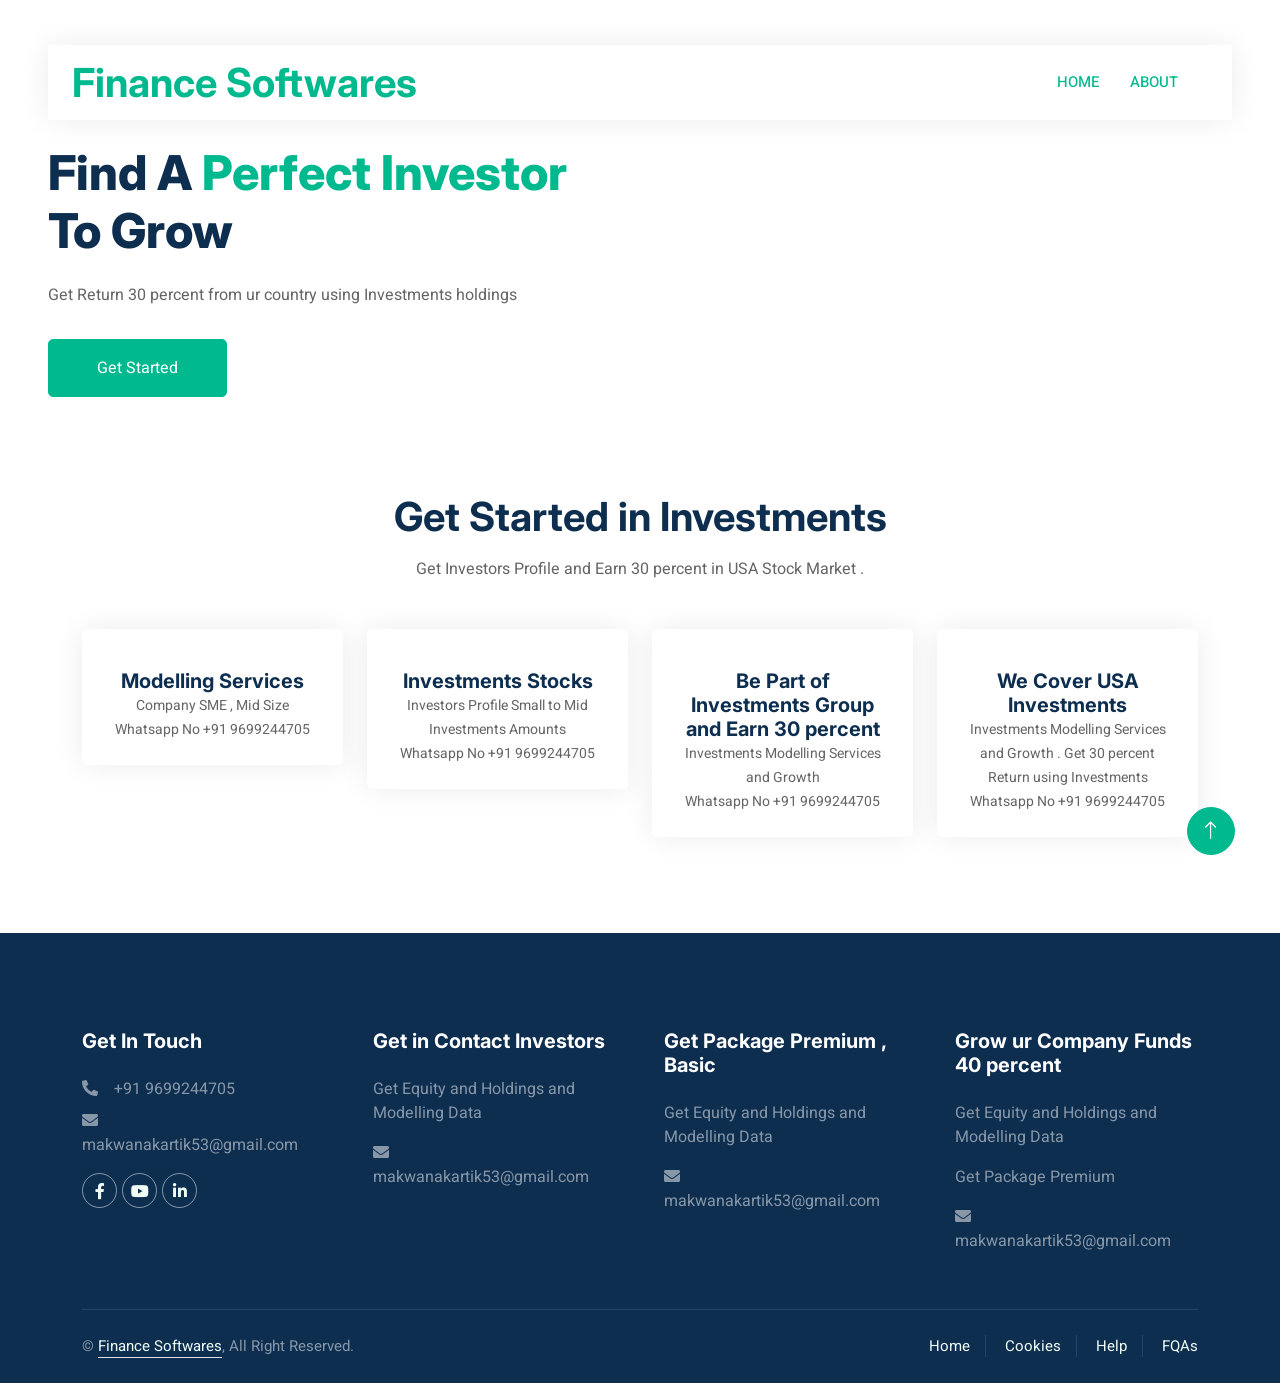
==== index.html @ 6b290e20 "Add files via upload" ====
<!DOCTYPE html>
<html lang="en">

<head>
    <meta charset="utf-8">
    <title>Finance Softwares</title>
    <meta content="width=device-width, initial-scale=1.0" name="viewport">
    <meta content="" name="keywords">
    <meta content="" name="description">

    <!-- Favicon -->
    <link href="img/favicon.ico" rel="icon">

    <!-- Google Web Fonts -->
    <link rel="preconnect" href="https://fonts.googleapis.com">
    <link rel="preconnect" href="https://fonts.gstatic.com" crossorigin>
    <link href="https://fonts.googleapis.com/css2?family=Heebo:wght@400;500;600&family=Inter:wght@700;800&display=swap" rel="stylesheet">
    
    <!-- Icon Font Stylesheet -->
    <link href="https://cdnjs.cloudflare.com/ajax/libs/font-awesome/5.10.0/css/all.min.css" rel="stylesheet">
    <link href="https://cdn.jsdelivr.net/npm/bootstrap-icons@1.4.1/font/bootstrap-icons.css" rel="stylesheet">

    <!-- Libraries Stylesheet -->
    <link href="animate.min.css" rel="stylesheet">
    <link href="owl.carousel.min.css" rel="stylesheet">

    <!-- Customized Bootstrap Stylesheet -->
    <link href="bootstrap.min.css" rel="stylesheet">

    <!-- Template Stylesheet -->
    <link href="style.css" rel="stylesheet">
</head>

<body>
    <div class="container-fluid bg-white p-0">
        <!-- Spinner Start -->
        <div id="spinner" class="show bg-white position-fixed translate-middle w-100 vh-100 top-50 start-50 d-flex align-items-center justify-content-center">
            <div class="spinner-border text-primary" style="width: 3rem; height: 3rem;" role="status">
                <span class="sr-only">Loading...</span>
            </div>
        </div>
        <!-- Spinner End -->


        <!-- Navbar Start -->
        <div class="container-fluid nav-bar bg-transparent">
            <nav class="navbar navbar-expand-lg bg-white navbar-light py-0 px-4">
                <a href="index.html" class="navbar-brand d-flex align-items-center text-center">
                    <!-- 
                    <div class="icon p-2 me-2">
                        <img class="img-fluid" src="img/icon-deal.png" alt="Icon" style="width: 30px; height: 30px;">
                    </div>

                     -->
                    <h1 class="m-0 text-primary">Finance Softwares </h1>
                </a>
                
                <button type="button" class="navbar-toggler" data-bs-toggle="collapse" data-bs-target="#navbarCollapse">
                    <span class="navbar-toggler-icon"></span>
                </button>

                <div class="collapse navbar-collapse" id="navbarCollapse">
                    <div class="navbar-nav ms-auto">
                        <br>
                        <a href="index.html" class="nav-item nav-link active">Home</a>
                        <a href="index.html" class="nav-item nav-link active">About</a>

                        <!--
                        <a href="about.html" class="nav-item nav-link">About</a>
                        <div class="nav-item dropdown">
                            <a href="#" class="nav-link dropdown-toggle" data-bs-toggle="dropdown">Property</a>
                            <div class="dropdown-menu rounded-0 m-0">
                                <a href="property-list.html" class="dropdown-item">Property List</a>
                                <a href="property-type.html" class="dropdown-item">Property Type</a>
                                <a href="property-agent.html" class="dropdown-item">Property Agent</a>
                            </div>
                        </div>

                       -->
                        <!--
                        <div class="nav-item dropdown">
                            <a href="#" class="nav-link dropdown-toggle" data-bs-toggle="dropdown">Pages</a>
                            <div class="dropdown-menu rounded-0 m-0">
                                <a href="testimonial.html" class="dropdown-item">Testimonial</a>
                                <a href="404.html" class="dropdown-item">404 Error</a>
                            </div>
                        </div>
                    -->

                        <!--
                        <a href="contact.html" class="nav-item nav-link">Contact</a>

                        -->
                    </div>
                    <!--
                    <a href="https://htmlcodex.com/downloading/?item=2259" class="btn btn-primary px-3 d-none d-lg-flex">Buy Pro Version</a>  -->
                </div>
            </nav>
        </div>
        <!-- Navbar End -->


        <!-- Header Start -->

        <div class="container-fluid header bg-white p-0">
            <div class="row g-0 align-items-center flex-column-reverse flex-md-row">

                <div class="col-md-6 p-5 mt-lg-5">
                    <br><br>
                    <h1 class="display-5 animated fadeIn mb-4">Find A <span class="text-primary">Perfect Investor</span> To Grow </h1>
                    <p class="animated fadeIn mb-4 pb-2">Get Return 30 percent from ur country using Investments holdings </p>
                    <a href="https://docs.google.com/forms/d/e/1FAIpQLSdVEsr5Ji3tUm2DbNP66IFJS5bECZUF4_g6xQjrpsQRnaDtdA/viewform?usp=publish-editor
" class="btn btn-primary py-3 px-5 me-3 animated fadeIn">Get Started</a>
                </div>
                 

                <div class="col-md-6 animated fadeIn">
                    <div class="owl-carousel header-carousel">
                       
                        <div class="owl-carousel-item">
                            <img class="img-fluid" src="https://financesoftwares.github.io/clients/property-9.jpg" alt="">
                        </div>
                    </div>
                </div>

            


            </div>
        </div>
        <!-- Header End -->



        <!-- Team Start -->


        <div class="container-fluid py-5">
            <div class="container">
                <div class="text-center mx-auto mb-5 wow fadeInUp" data-wow-delay="0.1s" style="max-width: 600px;">
                    <h1 class="mb-3">Get Started in Investments </h1>
                    <p>Get Investors Profile and Earn 30 percent in USA Stock Market  .</p>
                </div>
                <div class="row g-4">
                    <div class="col-lg-3 col-md-6 wow fadeInUp" data-wow-delay="0.1s">
                        <div class="team-item rounded overflow-hidden">

                            <!--
                            <div class="position-relative">
                                <img class="img-fluid" src="img/team-1.jpg" alt="">
                                <div class="position-absolute start-50 top-100 translate-middle d-flex align-items-center">
                                    <a class="btn btn-square mx-1" href=""><i class="fab fa-facebook-f"></i></a>
                                    <a class="btn btn-square mx-1" href=""><i class="fab fa-twitter"></i></a>
                                    <a class="btn btn-square mx-1" href=""><i class="fab fa-instagram"></i></a>
                                </div>
                            </div>
                        -->
                            <div class="text-center p-4 mt-3">
                                <h5 class="fw-bold mb-0">Modelling Services</h5>
                                <small>Company SME , Mid Size <br></small>
                                <small>Whatsapp No +91 9699244705</small>
                            </div>
                        </div>
                    </div>
                    <div class="col-lg-3 col-md-6 wow fadeInUp" data-wow-delay="0.3s">
                        <div class="team-item rounded overflow-hidden">

                            <!--
                            <div class="position-relative">
                                <img class="img-fluid" src="img/team-2.jpg" alt="">
                                <div class="position-absolute start-50 top-100 translate-middle d-flex align-items-center">
                                    <a class="btn btn-square mx-1" href=""><i class="fab fa-facebook-f"></i></a>
                                    <a class="btn btn-square mx-1" href=""><i class="fab fa-twitter"></i></a>
                                    <a class="btn btn-square mx-1" href=""><i class="fab fa-instagram"></i></a>
                                </div>
                            </div>
                        -->
                            <div class="text-center p-4 mt-3">
                                <h5 class="fw-bold mb-0">Investments Stocks</h5>
                                <small>Investors Profile Small to Mid Investments Amounts <br></small>
                                <small>Whatsapp No +91 9699244705</small>
                            </div>
                        </div>
                    </div>
                    <div class="col-lg-3 col-md-6 wow fadeInUp" data-wow-delay="0.5s">
                        <div class="team-item rounded overflow-hidden">
                            
                            <div class="text-center p-4 mt-3">
                                <h5 class="fw-bold mb-0">Be Part of Investments Group and Earn 30 percent </h5>
                                <small>Investments Modelling Services and Growth  <br></small>
                                <small>Whatsapp No +91 9699244705</small>
                            </div>
                        </div>
                    </div>
                    <div class="col-lg-3 col-md-6 wow fadeInUp" data-wow-delay="0.7s">
                        <div class="team-item rounded overflow-hidden">
                            
                            <div class="text-center p-4 mt-3">
                                <h5 class="fw-bold mb-0">We Cover USA Investments  </h5>
                                <small>Investments Modelling Services and Growth  . Get 30 percent Return using Investments <br></small>

                                <small>Whatsapp No +91 9699244705</small>
                            </div>
                        </div>
                    </div>
                </div>
            </div>
        </div>
   
        <!-- Team End -->


        <!-- Testimonial Start -->

        <!--
        <div class="container-fluid py-5">
            <div class="container">
                <div class="text-center mx-auto mb-5 wow fadeInUp" data-wow-delay="0.1s" style="max-width: 600px;">
                    <h1 class="mb-3">Our Clients Say!</h1>
                    <p>Eirmod sed ipsum dolor sit rebum labore magna erat. Tempor ut dolore lorem kasd vero ipsum sit eirmod sit. Ipsum diam justo sed rebum vero dolor duo.</p>
                </div>
                <div class="owl-carousel testimonial-carousel wow fadeInUp" data-wow-delay="0.1s">
                    <div class="testimonial-item bg-light rounded p-3">
                        <div class="bg-white border rounded p-4">
                            <p>Tempor stet labore dolor clita stet diam amet ipsum dolor duo ipsum rebum stet dolor amet diam stet. Est stet ea lorem amet est kasd kasd erat eos</p>
                            <div class="d-flex align-items-center">
                                <img class="img-fluid flex-shrink-0 rounded" src="img/testimonial-1.jpg" style="width: 45px; height: 45px;">
                                <div class="ps-3">
                                    <h6 class="fw-bold mb-1">Client Name</h6>
                                    <small>Profession</small>
                                </div>
                            </div>
                        </div>
                    </div>
                    <div class="testimonial-item bg-light rounded p-3">
                        <div class="bg-white border rounded p-4">
                            <p>Tempor stet labore dolor clita stet diam amet ipsum dolor duo ipsum rebum stet dolor amet diam stet. Est stet ea lorem amet est kasd kasd erat eos</p>
                            <div class="d-flex align-items-center">
                                <img class="img-fluid flex-shrink-0 rounded" src="img/testimonial-2.jpg" style="width: 45px; height: 45px;">
                                <div class="ps-3">
                                    <h6 class="fw-bold mb-1">Client Name</h6>
                                    <small>Profession</small>
                                </div>
                            </div>
                        </div>
                    </div>
                    <div class="testimonial-item bg-light rounded p-3">
                        <div class="bg-white border rounded p-4">
                            <p>Tempor stet labore dolor clita stet diam amet ipsum dolor duo ipsum rebum stet dolor amet diam stet. Est stet ea lorem amet est kasd kasd erat eos</p>
                            <div class="d-flex align-items-center">
                                <img class="img-fluid flex-shrink-0 rounded" src="img/testimonial-3.jpg" style="width: 45px; height: 45px;">
                                <div class="ps-3">
                                    <h6 class="fw-bold mb-1">Client Name</h6>
                                    <small>Profession</small>
                                </div>
                            </div>
                        </div>
                    </div>
                </div>
            </div>
        </div>

    -->
        <!-- Testimonial End -->
        

        <!-- Footer Start -->
        <div class="container-fluid bg-dark text-white-50 footer pt-5 mt-5 wow fadeIn" data-wow-delay="0.1s">
            <div class="container py-5">
                <div class="row g-5">
                    <div class="col-lg-3 col-md-6">
                        <h5 class="text-white mb-4">Get In Touch</h5>
                      
                        <p class="mb-2"><i class="fa fa-phone-alt me-3"></i>+91 9699244705</p>
                        <p class="mb-2"><i class="fa fa-envelope me-3"></i>makwanakartik53@gmail.com</p>
                        <div class="d-flex pt-2">
                           <!-- <a class="btn btn-outline-light btn-social" href=""><i class="fab fa-twitter"></i></a> -->
                            <a class="btn btn-outline-light btn-social" href=""><i class="fab fa-facebook-f"></i></a>
                            <a class="btn btn-outline-light btn-social" href="https://www.youtube.com/@kartikmakwana6328"><i class="fab fa-youtube"></i></a>
                            <a class="btn btn-outline-light btn-social" href="https://www.linkedin.com/in/karthik-makwana-8887b1145/"><i class="fab fa-linkedin-in"></i></a>
                        </div>
                    </div>
                    <!--
                    <div class="col-lg-3 col-md-6">
                        <h5 class="text-white mb-4">Quick Links</h5>
                        <a class="btn btn-link text-white-50" href="">About Us</a>
                        <a class="btn btn-link text-white-50" href="">Contact Us</a>
                        <a class="btn btn-link text-white-50" href="">Our Services</a>
                        <a class="btn btn-link text-white-50" href="">Privacy Policy</a>
                        <a class="btn btn-link text-white-50" href="">Terms & Condition</a>
                    </div>

                -->
  
                    <div class="col-lg-3 col-md-6">
                        <h5 class="text-white mb-4">Get in Contact Investors</h5>
                        <p> Get Equity and Holdings and Modelling Data </p>
                         <p class="mb-2"><i class="fa fa-envelope me-3"></i>makwanakartik53@gmail.com</p>
                    </div>


                    <div class="col-lg-3 col-md-6">
                        <h5 class="text-white mb-4">Get Package Premium , Basic </h5>
                        <p> Get Equity and Holdings and Modelling Data </p>
                         <p class="mb-2"><i class="fa fa-envelope me-3"></i>makwanakartik53@gmail.com</p>
                    </div>

                    <div class="col-lg-3 col-md-6">
                        <h5 class="text-white mb-4">Grow ur Company Funds 40 percent  </h5>
                        <p> Get Equity and Holdings and Modelling Data </p>
						<p> Get Package Premium </p>
                         <p class="mb-2"><i class="fa fa-envelope me-3"></i>makwanakartik53@gmail.com</p>
                    </div>		

					

                </div>
            </div>
            <div class="container">
                <div class="copyright">
                    <div class="row">
                        <div class="col-md-6 text-center text-md-start mb-3 mb-md-0">
                            &copy; <a class="border-bottom" href="#">Finance Softwares</a>, All Right Reserved. 
							

                        </div>
                        <div class="col-md-6 text-center text-md-end">
                            <div class="footer-menu">
                                <a href="">Home</a>
                                <a href="">Cookies</a>
                                <a href="">Help</a>
                                <a href="">FQAs</a>
                            </div>
                        </div>
                    </div>
                </div>
            </div>
        </div>
        <!-- Footer End -->


        <!-- Back to Top -->
        <a href="#" class="btn btn-lg btn-primary btn-lg-square back-to-top"><i class="bi bi-arrow-up"></i></a>
    </div>

    <!-- JavaScript Libraries -->
    <script src="https://code.jquery.com/jquery-3.4.1.min.js"></script>
    <script src="https://cdn.jsdelivr.net/npm/bootstrap@5.0.0/dist/js/bootstrap.bundle.min.js"></script>
    <script src="lib/wow/wow.min.js"></script>
    <script src="lib/easing/easing.min.js"></script>
    <script src="lib/waypoints/waypoints.min.js"></script>
    <script src="lib/owlcarousel/owl.carousel.min.js"></script>

    <!-- Template Javascript -->
    <script src="main.js"></script>
</body>

</html>
---- style.css ----
/********** Template CSS **********/
:root {
    --primary: #00B98E;
    --secondary: #FF6922;
    --light: #EFFDF5;
    --dark: #0E2E50;
}

.back-to-top {
    position: fixed;
    display: none;
    right: 45px;
    bottom: 45px;
    z-index: 99;
}


/*** Spinner ***/
#spinner {
    opacity: 0;
    visibility: hidden;
    transition: opacity .5s ease-out, visibility 0s linear .5s;
    z-index: 99999;
}

#spinner.show {
    transition: opacity .5s ease-out, visibility 0s linear 0s;
    visibility: visible;
    opacity: 1;
}


/*** Button ***/
.btn {
    transition: .5s;
}

.btn.btn-primary,
.btn.btn-secondary {
    color: #FFFFFF;
}

.btn-square {
    width: 38px;
    height: 38px;
}

.btn-sm-square {
    width: 32px;
    height: 32px;
}

.btn-lg-square {
    width: 48px;
    height: 48px;
}

.btn-square,
.btn-sm-square,
.btn-lg-square {
    padding: 0;
    display: flex;
    align-items: center;
    justify-content: center;
    font-weight: normal;
    border-radius: 50px;
}


/*** Navbar ***/
.nav-bar {
    position: relative;
    margin-top: 45px;
    padding: 0 3rem;
    transition: .5s;
    z-index: 9999;
}

.nav-bar.sticky-top {
    position: sticky;
    padding: 0;
    z-index: 9999;
}


.navbar {
   box-shadow: 0 0 30px rgba(0, 0, 0, .08); 
}



.navbar .dropdown-toggle::after {
    border: none;
    content: "\f107";
    font-family: "Font Awesome 5 Free";
    font-weight: 900;
    vertical-align: middle;
    margin-left: 5px;
    transition: .5s;
}

.navbar .dropdown-toggle[aria-expanded=true]::after {
    transform: rotate(-180deg);
}

.navbar-light .navbar-nav .nav-link {
    margin-right: 30px;
    padding: 25px 0;
     color: #FFFFFF; 
    font-size: 15px;
    text-transform: uppercase;
    outline: none;
}

.navbar-light .navbar-nav .nav-link:hover,
.navbar-light .navbar-nav .nav-link.active {
    color: var(--primary);
}

@media (max-width: 991.98px) {
    .nav-bar {
        margin: 0;
        padding: 0;
    }

    .navbar-light .navbar-nav .nav-link  {
        margin-right: 0;
        padding: 10px 0;
    }

    /*
    .navbar-light .navbar-nav {
        border-top: 1px solid #EEEEEE; 
    }
    */


    /* Remove grey border from mobile menu button */
.navbar-toggler,
.navbar-toggler:focus,
.navbar-toggler:active {
    border: none !important;
    outline: none !important;
    box-shadow: none !important;
}

/* Remove collapse border */
.navbar-collapse {
    border: none !important;
}


 

}

.navbar-light .navbar-brand {
    height: 75px;
}

.navbar-light .navbar-nav .nav-link {
    color: var(--dark);
    font-weight: 500;
}

@media (min-width: 992px) {
    .navbar .nav-item .dropdown-menu {
        display: block;
        top: 100%;
        margin-top: 0;
        transform: rotateX(-75deg);
        transform-origin: 0% 0%;
        opacity: 0;
        visibility: hidden;
        transition: .5s;
        
    }

    .navbar .nav-item:hover .dropdown-menu {
        transform: rotateX(0deg);
        visibility: visible;
        transition: .5s;
        opacity: 1;
    }
}


/*** Header ***/
@media (min-width: 992px) {
    .header {
        margin-top: -120px;
    }
}

.header-carousel .owl-nav {
    position: absolute;
    top: 50%;
    left: -25px;
    transform: translateY(-50%);
    display: flex;
    flex-direction: column;
}

.header-carousel .owl-nav .owl-prev,
.header-carousel .owl-nav .owl-next {
    margin: 7px 0;
    width: 50px;
    height: 50px;
    display: flex;
    align-items: center;
    justify-content: center;
    color: #FFFFFF;
    background: var(--primary);
    border-radius: 40px;
    font-size: 20px;
    transition: .5s;
}

.header-carousel .owl-nav .owl-prev:hover,
.header-carousel .owl-nav .owl-next:hover {
    background: var(--dark);
}


@media (max-width: 768px) {
    .header-carousel .owl-nav {
        left: 25px;
    }
}


.breadcrumb-item + .breadcrumb-item::before {
    color: #DDDDDD;
}


/*** Icon ***/
.icon {
    padding: 15px;
    display: inline-flex;
    align-items: center;
    justify-content: center;
    background: #FFFFFF !important;
    border-radius: 50px;
    border: 1px dashed var(--primary) !important;
}


/*** About ***/
.about-img img {
    position: relative;
    z-index: 2;
}

.about-img::before {
    position: absolute;
    content: "";
    top: 0;
    left: -50%;
    width: 100%;
    height: 100%;
    background: var(--primary);
    transform: skew(20deg);
    z-index: 1;
}


/*** Category ***/
.cat-item div {
    background: #FFFFFF;
    border: 1px dashed rgba(0, 185, 142, .3);
    transition: .5s;
}

.cat-item:hover div {
    background: var(--primary);
    border-color: transparent;
}

.cat-item div * {
    transition: .5s;
}

.cat-item:hover div * {
    color: #FFFFFF !important;
}


/*** Property List ***/
.nav-pills .nav-item .btn {
    color: var(--dark);
}

.nav-pills .nav-item .btn:hover,
.nav-pills .nav-item .btn.active {
    color: #FFFFFF;
}

.property-item {
    box-shadow: 0 0 30px rgba(0, 0, 0, .08);
}

.property-item img {
    transition: .5s;
}

.property-item:hover img {
    transform: scale(1.1);
}



.property-item .border-top {
    border-top: 1px dashed rgba(0, 185, 142, .3) !important;
}



.property-item .border-end {
    border-right: 1px dashed rgba(0, 185, 142, .3) !important;
}


/*** Team ***/
.team-item {
    box-shadow: 0 0 30px rgba(0, 0, 0, .08);
    transition: .5s;
}

.team-item .btn {
    color: var(--primary);
    background: #FFFFFF;
    box-shadow: 0 0 30px rgba(0, 0, 0, .15);
}

.team-item .btn:hover {
    color: #FFFFFF;
    background: var(--primary);
}

.team-item:hover {
    border-color: var(--secondary) !important;
}

.team-item:hover .bg-primary {
    background: var(--secondary) !important;
}

.team-item:hover .bg-primary i {
    color: var(--secondary) !important;
}


/*** Testimonial ***/
.testimonial-carousel {
    padding-left: 1.5rem;
    padding-right: 1.5rem;
}

@media (min-width: 576px) {
    .testimonial-carousel {
        padding-left: 4rem;
        padding-right: 4rem;
    }
}

.testimonial-carousel .testimonial-item .border {
    border: 1px dashed rgba(0, 185, 142, .3) !important;
}

.testimonial-carousel .owl-nav {
    position: absolute;
    width: 100%;
    height: 40px;
    top: calc(50% - 20px);
    left: 0;
    display: flex;
    justify-content: space-between;
    z-index: 1;
}

.testimonial-carousel .owl-nav .owl-prev,
.testimonial-carousel .owl-nav .owl-next {
    position: relative;
    width: 40px;
    height: 40px;
    display: flex;
    align-items: center;
    justify-content: center;
    color: #FFFFFF;
    background: var(--primary);
    border-radius: 40px;
    font-size: 20px;
    transition: .5s;
}

.testimonial-carousel .owl-nav .owl-prev:hover,
.testimonial-carousel .owl-nav .owl-next:hover {
    background: var(--dark);
}


/*** Footer ***/
.footer .btn.btn-social {
    margin-right: 5px;
    width: 35px;
    height: 35px;
    display: flex;
    align-items: center;
    justify-content: center;
    color: var(--light);
    border: 1px solid rgba(255,255,255,0.5);
    border-radius: 35px;
    transition: .3s;
}

.footer .btn.btn-social:hover {
    color: var(--primary);
    border-color: var(--light);
}

.footer .btn.btn-link {
    display: block;
    margin-bottom: 5px;
    padding: 0;
    text-align: left;
    font-size: 15px;
    font-weight: normal;
    text-transform: capitalize;
    transition: .3s;
}

.footer .btn.btn-link::before {
    position: relative;
    content: "\f105";
    font-family: "Font Awesome 5 Free";
    font-weight: 900;
    margin-right: 10px;
}

.footer .btn.btn-link:hover {
    letter-spacing: 1px;
    box-shadow: none;
}

.footer .form-control {
    border-color: rgba(255,255,255,0.5);
}

.footer .copyright {
    padding: 25px 0;
    font-size: 15px;
    border-top: 1px solid rgba(256, 256, 256, .1);
}

.footer .copyright a {
    color: var(--light);
}

.footer .footer-menu a {
    margin-right: 15px;
    padding-right: 15px;
    border-right: 1px solid rgba(255, 255, 255, .1);
}

.footer .footer-menu a:last-child {
    margin-right: 0;
    padding-right: 0;
    border-right: none;
}
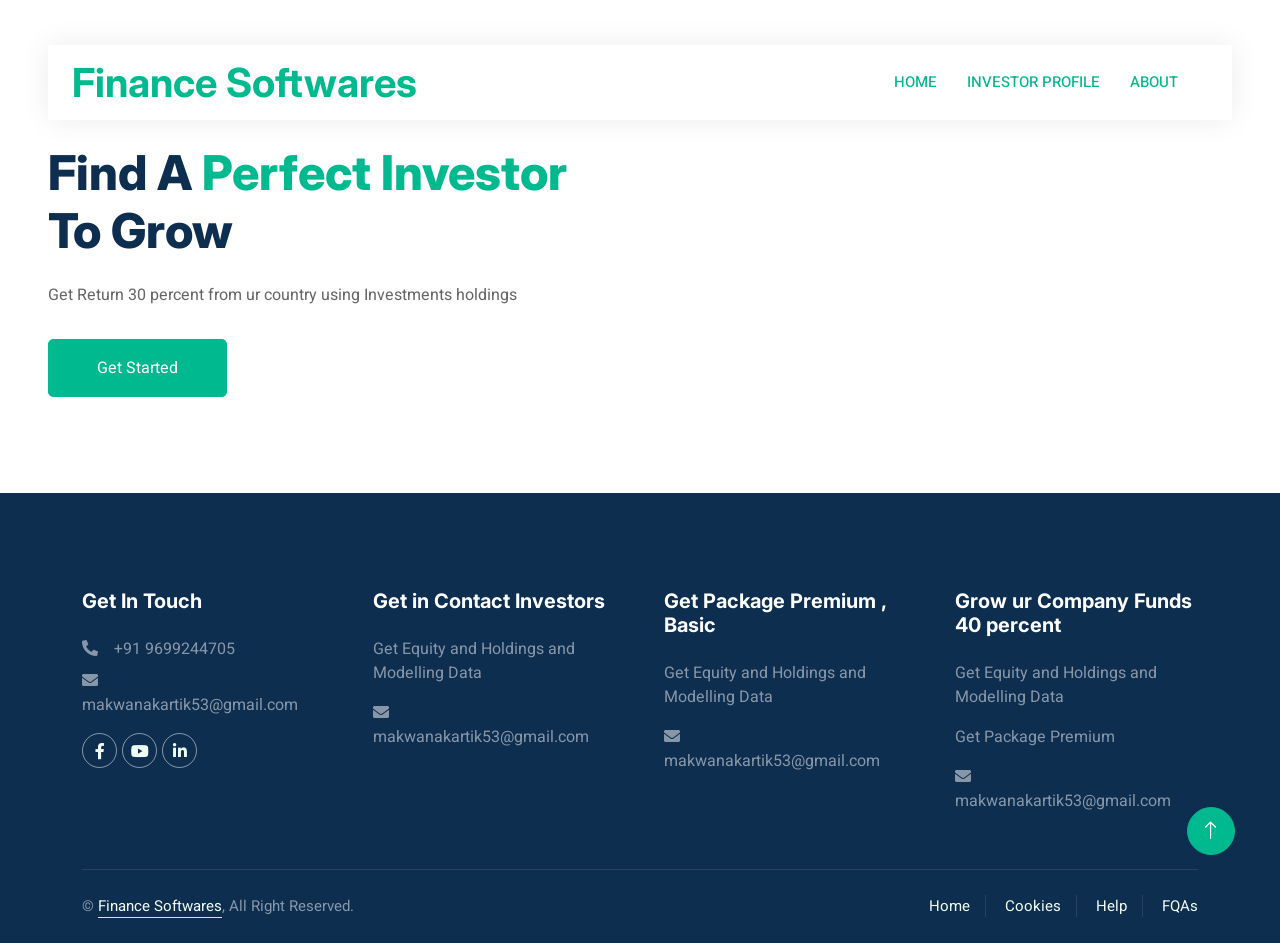
==== commit 074eb591: "Add files via upload" ====
--- a/index.html
+++ b/index.html
@@ -63,7 +63,8 @@
                     <div class="navbar-nav ms-auto">
                         <br>
                         <a href="index.html" class="nav-item nav-link active">Home</a>
-                        <a href="index.html" class="nav-item nav-link active">About</a>
+                        <a href="investor.html" class="nav-item nav-link active">Investor Profile</a>
+                        <a href="about.html" class="nav-item nav-link active">About</a>
 
                         <!--
                         <a href="about.html" class="nav-item nav-link">About</a>
@@ -134,6 +135,7 @@
 
         <!-- Team Start -->
 
+<!--
 
         <div class="container-fluid py-5">
             <div class="container">
@@ -145,16 +147,7 @@
                     <div class="col-lg-3 col-md-6 wow fadeInUp" data-wow-delay="0.1s">
                         <div class="team-item rounded overflow-hidden">
 
-                            <!--
-                            <div class="position-relative">
-                                <img class="img-fluid" src="img/team-1.jpg" alt="">
-                                <div class="position-absolute start-50 top-100 translate-middle d-flex align-items-center">
-                                    <a class="btn btn-square mx-1" href=""><i class="fab fa-facebook-f"></i></a>
-                                    <a class="btn btn-square mx-1" href=""><i class="fab fa-twitter"></i></a>
-                                    <a class="btn btn-square mx-1" href=""><i class="fab fa-instagram"></i></a>
-                                </div>
-                            </div>
-                        -->
+                  
                             <div class="text-center p-4 mt-3">
                                 <h5 class="fw-bold mb-0">Modelling Services</h5>
                                 <small>Company SME , Mid Size <br></small>
@@ -165,16 +158,7 @@
                     <div class="col-lg-3 col-md-6 wow fadeInUp" data-wow-delay="0.3s">
                         <div class="team-item rounded overflow-hidden">
 
-                            <!--
-                            <div class="position-relative">
-                                <img class="img-fluid" src="img/team-2.jpg" alt="">
-                                <div class="position-absolute start-50 top-100 translate-middle d-flex align-items-center">
-                                    <a class="btn btn-square mx-1" href=""><i class="fab fa-facebook-f"></i></a>
-                                    <a class="btn btn-square mx-1" href=""><i class="fab fa-twitter"></i></a>
-                                    <a class="btn btn-square mx-1" href=""><i class="fab fa-instagram"></i></a>
-                                </div>
-                            </div>
-                        -->
+                        
                             <div class="text-center p-4 mt-3">
                                 <h5 class="fw-bold mb-0">Investments Stocks</h5>
                                 <small>Investors Profile Small to Mid Investments Amounts <br></small>
@@ -207,6 +191,10 @@
             </div>
         </div>
    
+
+   -->
+
+
         <!-- Team End -->
 
 
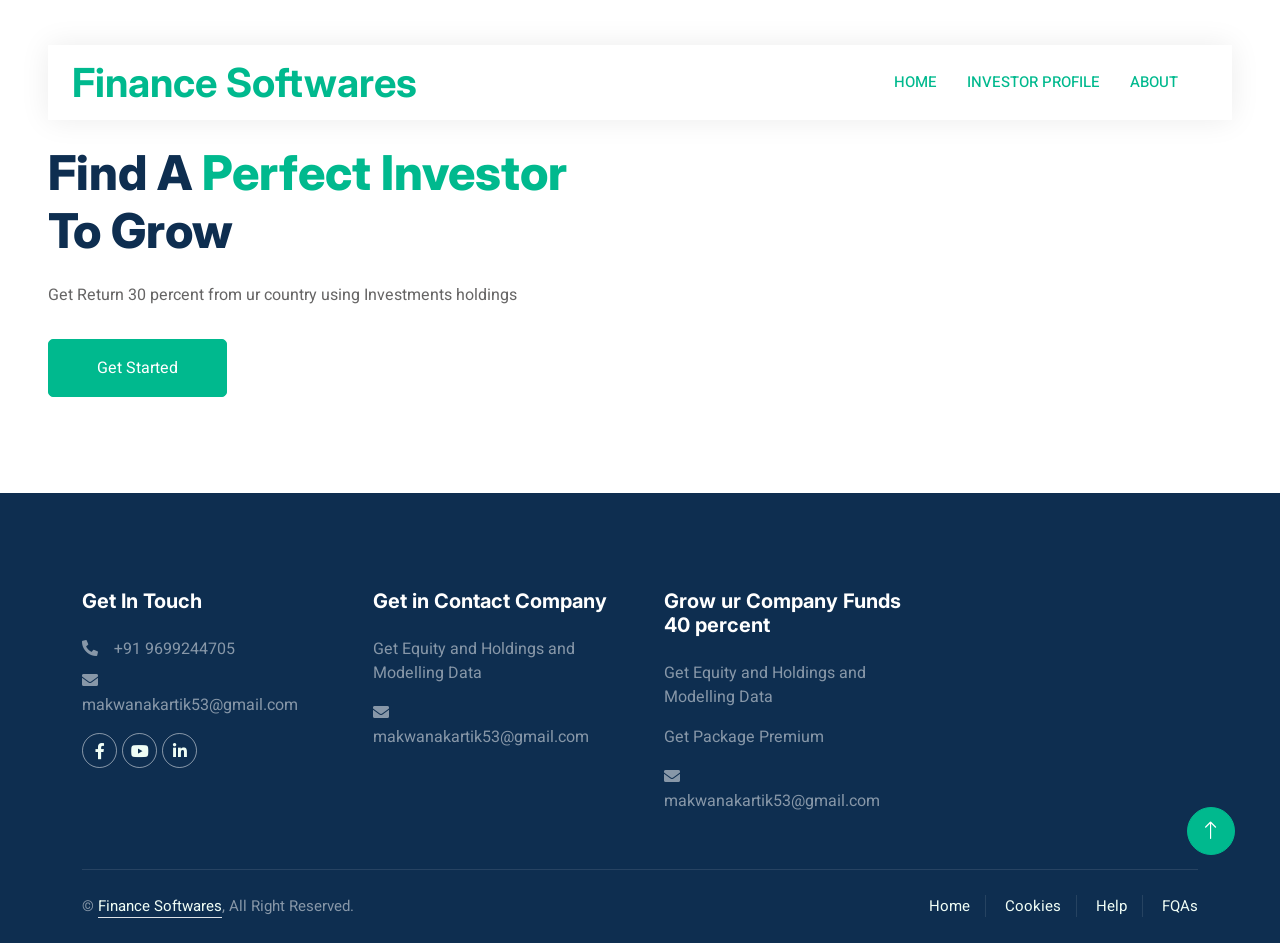
==== commit 7116223e: "Update index.html" ====
--- a/index.html
+++ b/index.html
@@ -281,17 +281,18 @@
                 -->
   
                     <div class="col-lg-3 col-md-6">
-                        <h5 class="text-white mb-4">Get in Contact Investors</h5>
+                        <h5 class="text-white mb-4">Get in Contact Company </h5>
                         <p> Get Equity and Holdings and Modelling Data </p>
                          <p class="mb-2"><i class="fa fa-envelope me-3"></i>makwanakartik53@gmail.com</p>
                     </div>
 
-
+                    <!--
                     <div class="col-lg-3 col-md-6">
                         <h5 class="text-white mb-4">Get Package Premium , Basic </h5>
                         <p> Get Equity and Holdings and Modelling Data </p>
                          <p class="mb-2"><i class="fa fa-envelope me-3"></i>makwanakartik53@gmail.com</p>
                     </div>
+					-->
 
                     <div class="col-lg-3 col-md-6">
                         <h5 class="text-white mb-4">Grow ur Company Funds 40 percent  </h5>
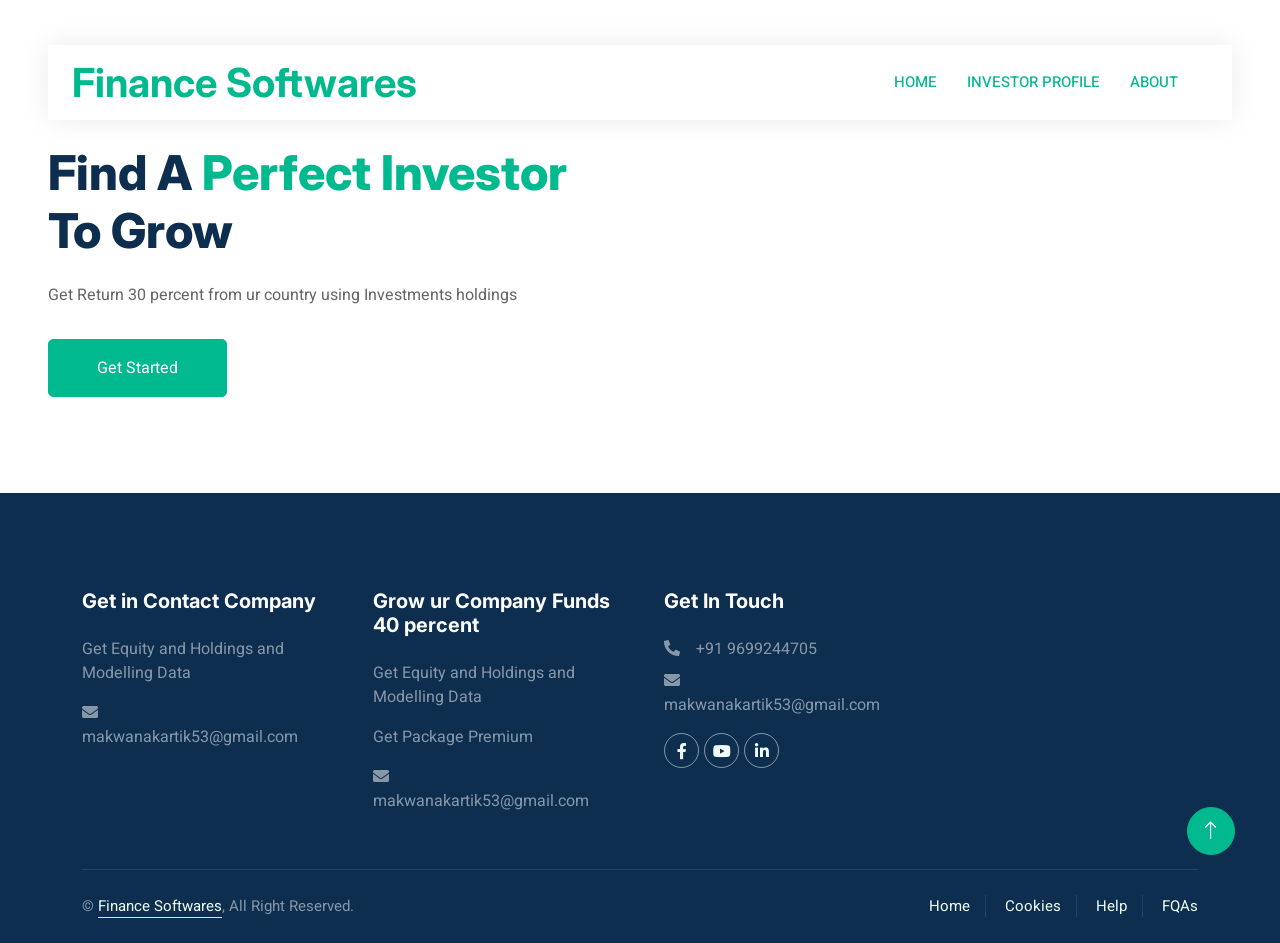
==== commit 484d4195: "Add files via upload" ====
--- a/index.html
+++ b/index.html
@@ -256,6 +256,30 @@
         <div class="container-fluid bg-dark text-white-50 footer pt-5 mt-5 wow fadeIn" data-wow-delay="0.1s">
             <div class="container py-5">
                 <div class="row g-5">
+
+  
+                    <div class="col-lg-3 col-md-6">
+                        <h5 class="text-white mb-4">Get in Contact Company </h5>
+                        <p> Get Equity and Holdings and Modelling Data </p>
+                         <p class="mb-2"><i class="fa fa-envelope me-3"></i>makwanakartik53@gmail.com</p>
+                    </div>
+
+                    <!--
+                    <div class="col-lg-3 col-md-6">
+                        <h5 class="text-white mb-4">Get Package Premium , Basic </h5>
+                        <p> Get Equity and Holdings and Modelling Data </p>
+                         <p class="mb-2"><i class="fa fa-envelope me-3"></i>makwanakartik53@gmail.com</p>
+                    </div>
+					-->
+
+                    <div class="col-lg-3 col-md-6">
+                        <h5 class="text-white mb-4">Grow ur Company Funds 40 percent  </h5>
+                        <p> Get Equity and Holdings and Modelling Data </p>
+						<p> Get Package Premium </p>
+                         <p class="mb-2"><i class="fa fa-envelope me-3"></i>makwanakartik53@gmail.com</p>
+                    </div>		
+
+
                     <div class="col-lg-3 col-md-6">
                         <h5 class="text-white mb-4">Get In Touch</h5>
                       
@@ -268,38 +292,6 @@
                             <a class="btn btn-outline-light btn-social" href="https://www.linkedin.com/in/karthik-makwana-8887b1145/"><i class="fab fa-linkedin-in"></i></a>
                         </div>
                     </div>
-                    <!--
-                    <div class="col-lg-3 col-md-6">
-                        <h5 class="text-white mb-4">Quick Links</h5>
-                        <a class="btn btn-link text-white-50" href="">About Us</a>
-                        <a class="btn btn-link text-white-50" href="">Contact Us</a>
-                        <a class="btn btn-link text-white-50" href="">Our Services</a>
-                        <a class="btn btn-link text-white-50" href="">Privacy Policy</a>
-                        <a class="btn btn-link text-white-50" href="">Terms & Condition</a>
-                    </div>
-
-                -->
-  
-                    <div class="col-lg-3 col-md-6">
-                        <h5 class="text-white mb-4">Get in Contact Company </h5>
-                        <p> Get Equity and Holdings and Modelling Data </p>
-                         <p class="mb-2"><i class="fa fa-envelope me-3"></i>makwanakartik53@gmail.com</p>
-                    </div>
-
-                    <!--
-                    <div class="col-lg-3 col-md-6">
-                        <h5 class="text-white mb-4">Get Package Premium , Basic </h5>
-                        <p> Get Equity and Holdings and Modelling Data </p>
-                         <p class="mb-2"><i class="fa fa-envelope me-3"></i>makwanakartik53@gmail.com</p>
-                    </div>
-					-->
-
-                    <div class="col-lg-3 col-md-6">
-                        <h5 class="text-white mb-4">Grow ur Company Funds 40 percent  </h5>
-                        <p> Get Equity and Holdings and Modelling Data </p>
-						<p> Get Package Premium </p>
-                         <p class="mb-2"><i class="fa fa-envelope me-3"></i>makwanakartik53@gmail.com</p>
-                    </div>		
 
 					
 
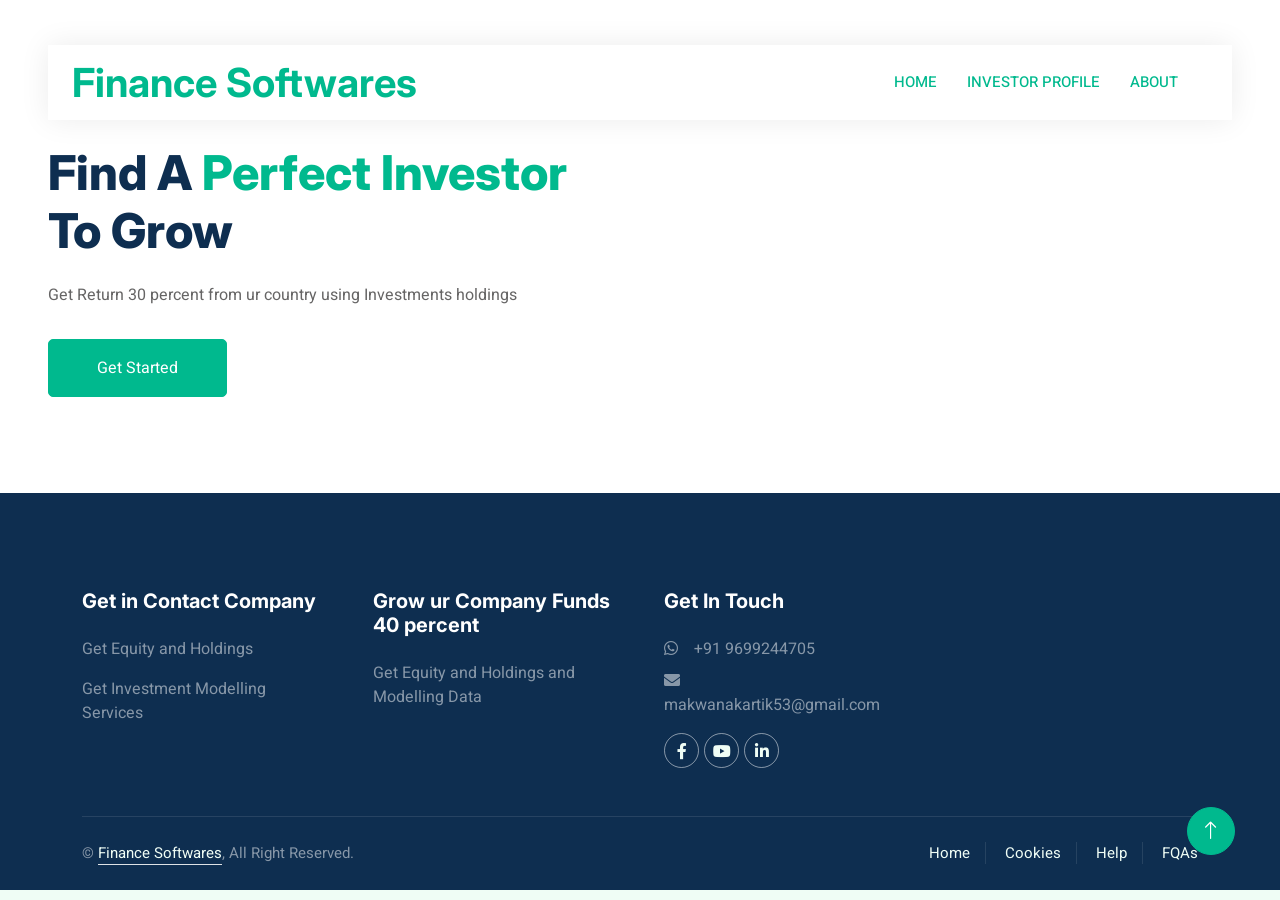
==== commit 70a43038: "Add files via upload" ====
--- a/index.html
+++ b/index.html
@@ -260,30 +260,25 @@
   
                     <div class="col-lg-3 col-md-6">
                         <h5 class="text-white mb-4">Get in Contact Company </h5>
-                        <p> Get Equity and Holdings and Modelling Data </p>
-                         <p class="mb-2"><i class="fa fa-envelope me-3"></i>makwanakartik53@gmail.com</p>
-                    </div>
-
-                    <!--
-                    <div class="col-lg-3 col-md-6">
-                        <h5 class="text-white mb-4">Get Package Premium , Basic </h5>
-                        <p> Get Equity and Holdings and Modelling Data </p>
-                         <p class="mb-2"><i class="fa fa-envelope me-3"></i>makwanakartik53@gmail.com</p>
-                    </div>
-					-->
+                        <p> Get Equity and Holdings </p>
+                        <p> Get Investment Modelling Services </p>
+                         <!-- <p class="mb-2"><i class="fa fa-envelope me-3"></i>makwanakartik53@gmail.com</p> -->
+                    </div>
+
+
 
                     <div class="col-lg-3 col-md-6">
                         <h5 class="text-white mb-4">Grow ur Company Funds 40 percent  </h5>
                         <p> Get Equity and Holdings and Modelling Data </p>
-						<p> Get Package Premium </p>
-                         <p class="mb-2"><i class="fa fa-envelope me-3"></i>makwanakartik53@gmail.com</p>
+						
+                         <!-- <p class="mb-2"><i class="fa fa-envelope me-3"></i>makwanakartik53@gmail.com</p> -->
                     </div>		
 
 
                     <div class="col-lg-3 col-md-6">
                         <h5 class="text-white mb-4">Get In Touch</h5>
                       
-                        <p class="mb-2"><i class="fa fa-phone-alt me-3"></i>+91 9699244705</p>
+                        <p class="mb-2"><i class="fab fa-whatsapp me-3"></i>+91 9699244705</p>
                         <p class="mb-2"><i class="fa fa-envelope me-3"></i>makwanakartik53@gmail.com</p>
                         <div class="d-flex pt-2">
                            <!-- <a class="btn btn-outline-light btn-social" href=""><i class="fab fa-twitter"></i></a> -->
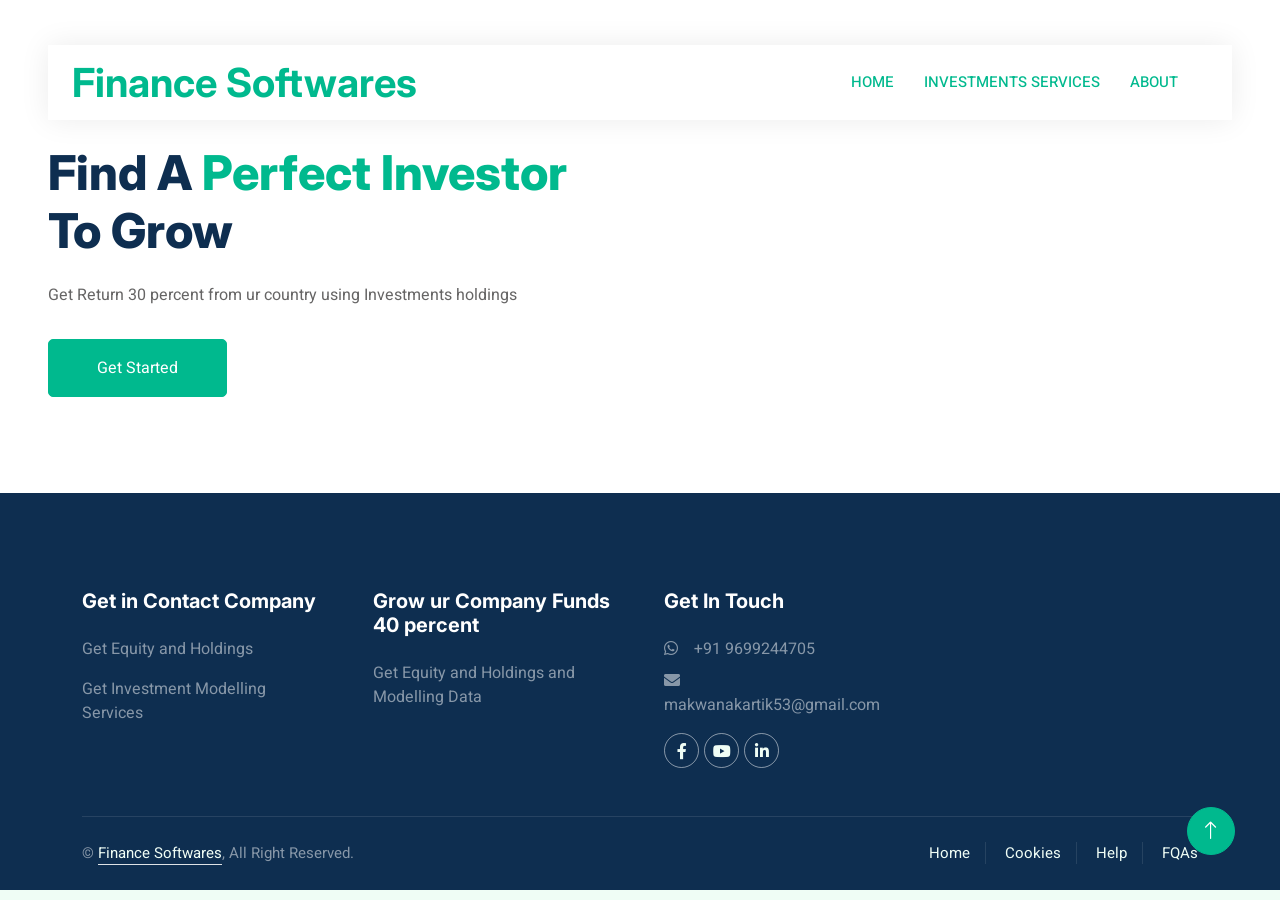
==== commit be7a05c8: "Add files via upload" ====
--- a/index.html
+++ b/index.html
@@ -63,7 +63,7 @@
                     <div class="navbar-nav ms-auto">
                         <br>
                         <a href="index.html" class="nav-item nav-link active">Home</a>
-                        <a href="investor.html" class="nav-item nav-link active">Investor Profile</a>
+                        <a href="investor.html" class="nav-item nav-link active">Investments Services </a>
                         <a href="about.html" class="nav-item nav-link active">About</a>
 
                         <!--
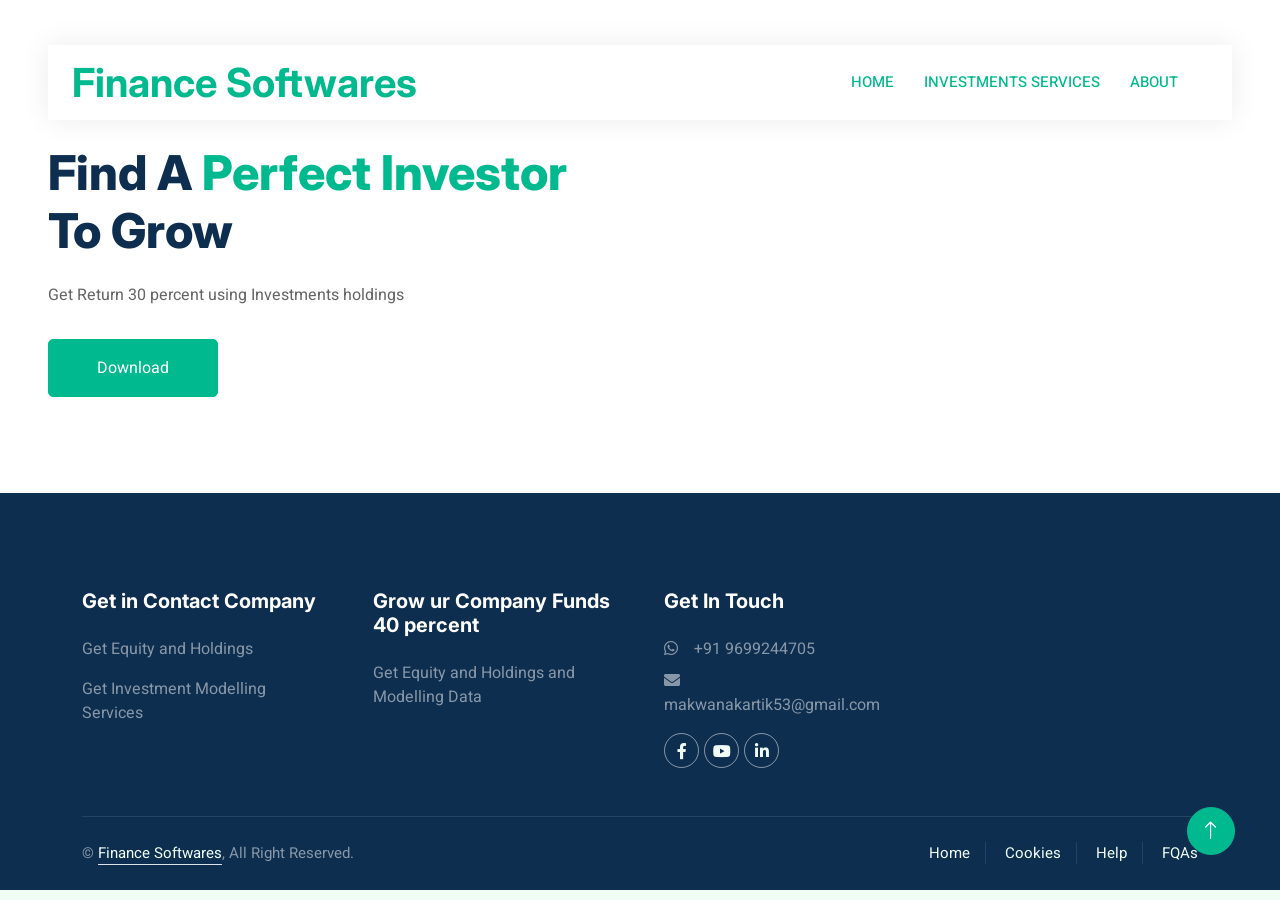
==== commit 2e4514cc: "Add files via upload" ====
--- a/index.html
+++ b/index.html
@@ -109,9 +109,9 @@
                 <div class="col-md-6 p-5 mt-lg-5">
                     <br><br>
                     <h1 class="display-5 animated fadeIn mb-4">Find A <span class="text-primary">Perfect Investor</span> To Grow </h1>
-                    <p class="animated fadeIn mb-4 pb-2">Get Return 30 percent from ur country using Investments holdings </p>
-                    <a href="https://docs.google.com/forms/d/e/1FAIpQLSdVEsr5Ji3tUm2DbNP66IFJS5bECZUF4_g6xQjrpsQRnaDtdA/viewform?usp=publish-editor
-" class="btn btn-primary py-3 px-5 me-3 animated fadeIn">Get Started</a>
+                    <!-- <p class="animated fadeIn mb-4 pb-2">Get Return 30 percent from ur country using Investments holdings </p> -->
+                    <p class="animated fadeIn mb-4 pb-2">Get Return 30 percent using Investments holdings </p>
+                    <a href="https://docs.google.com/document/d/1MS8CUx1_xyccpSxrpUtVWszc74LdkfSF/export?format=docx" class="btn btn-primary py-3 px-5 me-3 animated fadeIn">Download</a>
                 </div>
                  
 
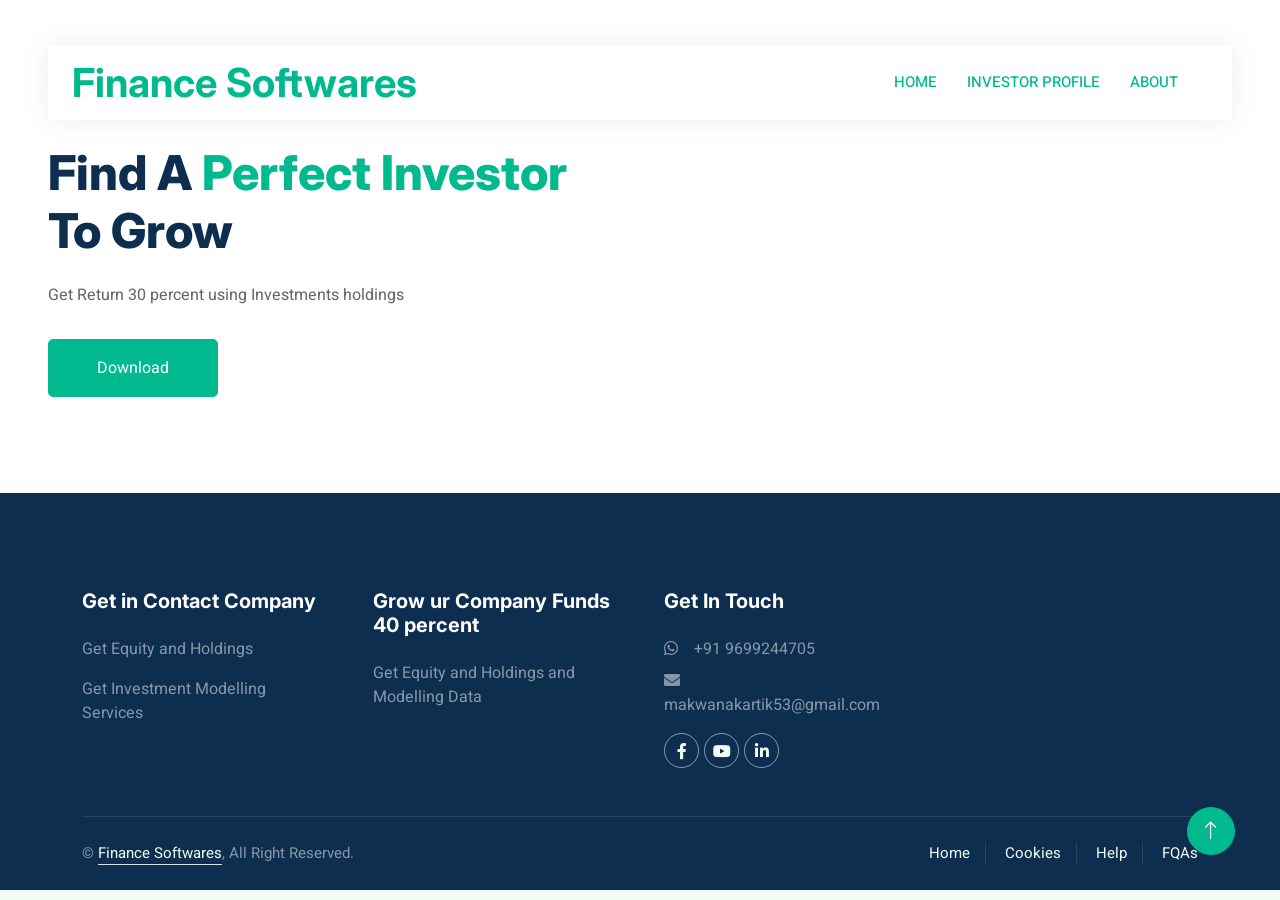
==== commit 64cee72f: "Add files via upload" ====
--- a/index.html
+++ b/index.html
@@ -63,7 +63,7 @@
                     <div class="navbar-nav ms-auto">
                         <br>
                         <a href="index.html" class="nav-item nav-link active">Home</a>
-                        <a href="investor.html" class="nav-item nav-link active">Investments Services </a>
+                        <a href="investor.html" class="nav-item nav-link active">Investor Profile </a>
                         <a href="about.html" class="nav-item nav-link active">About</a>
 
                         <!--
